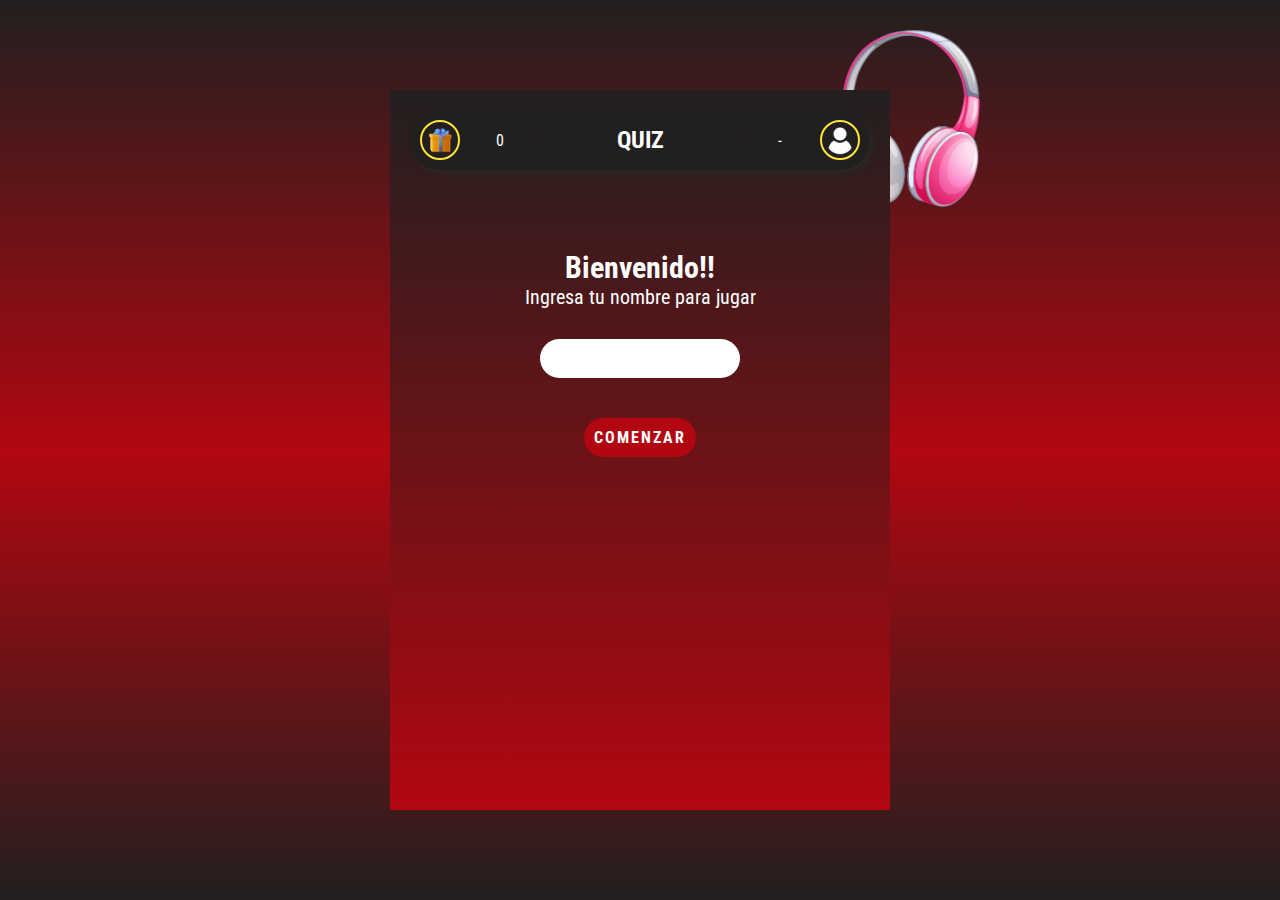
==== index.html @ a7d1b193 "Primera subida a repositorio de codigo funcional" ====
<!DOCTYPE html>
<html lang="es">
<head>
    <meta charset="UTF-8">
    <meta name="viewport" content="width=device-width, initial-scale=1.0">
    <link rel="stylesheet" href="estilo.css">
    <title>Game Quiz</title>
</head>
<body>
    <div class="container">
        <img src="img/auris.png" alt="" class="img">
        <header>
            <div class="puntaje">
                <img src="img/puntos.png" alt="">
                <span class="puntos">0</span>
            </div>
            <h1>QUIZ</h1>
            <div class="jugador">
                <span class="nombre">-</span>
                <img src="img/user.png" alt="">
            </div>
        </header>

        <!-- PANTALLA DE BIENVENIDA -->
        <main class="inicio">
            <h2>Bienvenido!!</h2>
            <p>Ingresa tu nombre para jugar</p>
            <input type="text" id="nombre">
            <button class="btn" id="comenzar">Comenzar</button>
        </main>
    </div>

    <script src="js/index.js"></script>
</body>
</html>
---- estilo.css ----
@import url('https://fonts.googleapis.com/css2?family=Roboto+Condensed:wght@100;200;300;400;500;600;700;800&display=swap');
*{
    margin: 0;
    padding: 0;
    box-sizing: border-box;
    font-family: 'Roboto Condensed';
}
body{
    height: 100vh;
    background:linear-gradient(#221f1f,#b20710,#221f1f);
    display: flex;
    align-items: center;
    justify-content: center;
}
.container{
    width: 500px;
    background: linear-gradient(#221f1f,#b20710);
    height: 80%;
    padding: 20px;
    position: relative;
}
.container .img{
    width: 140px;
    position: absolute;
    top: -60px;
    right: -90px;
    z-index: -1;

}
header{
    background-color: #221f1f;
    color: #fff;
    text-align: center;
    font-size: 12px;
    padding: 10px;
    border-radius: 50px;
    box-shadow: 3px 3px 5px #2a2929;
    display: flex;
    justify-content: space-between;
    align-items: center;
}
.inicio{
    text-align: center;
    padding-top: 80px;
    color: #fff;
    font-size: 20px;
}
.inicio input{
    display: block;
    width: 200px;
    margin: 10px auto;
    font-size: 16px;
    padding: 10px;
    border-radius: 50px;
    border: 0;
    text-align: center;
    margin-top: 30px;
}
.btn{
    background-color: #b20710;
    color: #fff;
    border: 0;
    padding: 10px;
    font-weight: bold;
    border-radius: 50px;
    margin-top: 30px;
    cursor: pointer;
    text-transform: uppercase;
    letter-spacing: 2px;
    font-size: 16px;
    transition: .3s;
}
.btn:hover{
    background-color: #221f1f;
}

.puntaje, .jugador{
    display: flex;
    align-items: center;
}
.puntaje img, .jugador img{
    width: 40px;
    background-color: #221f1f;
    border-radius: 50%;
    border: 2px solid #ffe43a;
    z-index: 2;
}
.puntaje .puntos{
    background-color: #221f1f;
    width: 90px;
    padding: 5px;
    border-radius: 0 30px 30px 0;
    margin-left: -5px;
    z-index: 0;
    font-size: 16px;

}

.jugador .nombre{
    background-color: #221f1f;
    width: 90px;
    padding: 5px;
    border-radius: 30px 0px 0px 30px;
    margin-right: -5px;
    font-size: 16px;
}
/* SECCION MENU DEL JUEGO */
.menu{
    margin-top: 30px;
    color: #fff;
    text-align: center;
}
.categorias{
    margin-top: 50px;
    display: grid;
    grid-template-columns: 170px 170px;
    gap:40px;
    justify-content: space-evenly;

}
.categoria{
    background-color: #221f1f;
    width: 170px;
    height: 90px;
    border-radius: 15px;
    color: #fff;
    position: relative;
    display: flex;
    align-items: end;
    padding: 20px;
    justify-content: center;
    cursor: pointer;
    

}
.categoria .foto-categoria{
    width: 80px;
    position: absolute;
    left: 50%;
    top: -35px;
    transform: translateX(-50%);
    transition: .3s;
}
.categoria:hover{
    box-shadow: 0px 0px 15px #ffe43a;
}
.categoria:hover .foto-categoria{
    scale: 1.2;
}

/* PANTALLA DE PREGUNTAS */
.juego{
    color: #fff;
    margin-top: 30px;
    text-align: center;
}
.juego .pregunta{
    margin: 10px 0 30px 0;
    font-size: 20px;
}
.juego .opcion{
    display: block;
    width: 90%;
    margin: auto;
    border: 0;
    font-size: 16px;
    margin-bottom: 20px;
    padding: 15px;
    border-radius: 20px;
    font-size: 18px;
    cursor: pointer;
}
.correcta{
    background-color: rgba(56, 255, 202,1);
}
.incorrecta{
    background-color: rgba(255, 56, 56, 1);
}
.no-events{
    pointer-events: none;
}

.efecto{
    animation: 1s zoom;
    
}
@keyframes zoom {
    0%{
        transform: scale(1);
        color: #fff;
        font-weight: bold;
    }
    40%{
        transform: scale(1.3);
        color: #ffe43a;
    }
    60%{
        transform: scale(1.3);
        color: #ffe43a;
    }  
    100%{
        transform: scale(1);
        color: #fff;
        font-weight: normal;
    }
}

.desabilitada{
    filter: grayscale(.9) opacity(.7);
}

/* SECCION FINAL */
.final{
    margin-top: 30px;
    text-align: center;
    color: #fff;
}
.final .medalla{
    position: relative;
    width: 100px;
    margin: 20px auto;
}
.final .medalla .nombre{
    position: absolute;
    top: 35px;
    left: 50%;
    transform: translateX(-50%);
}
.final img{
    display: block;
    width: 100px;
    margin: auto;
}
.final .puntaje-final{
    font-size: 50px;
    color: #fff;
    margin: 10px 0;
    display: inline-block;
}
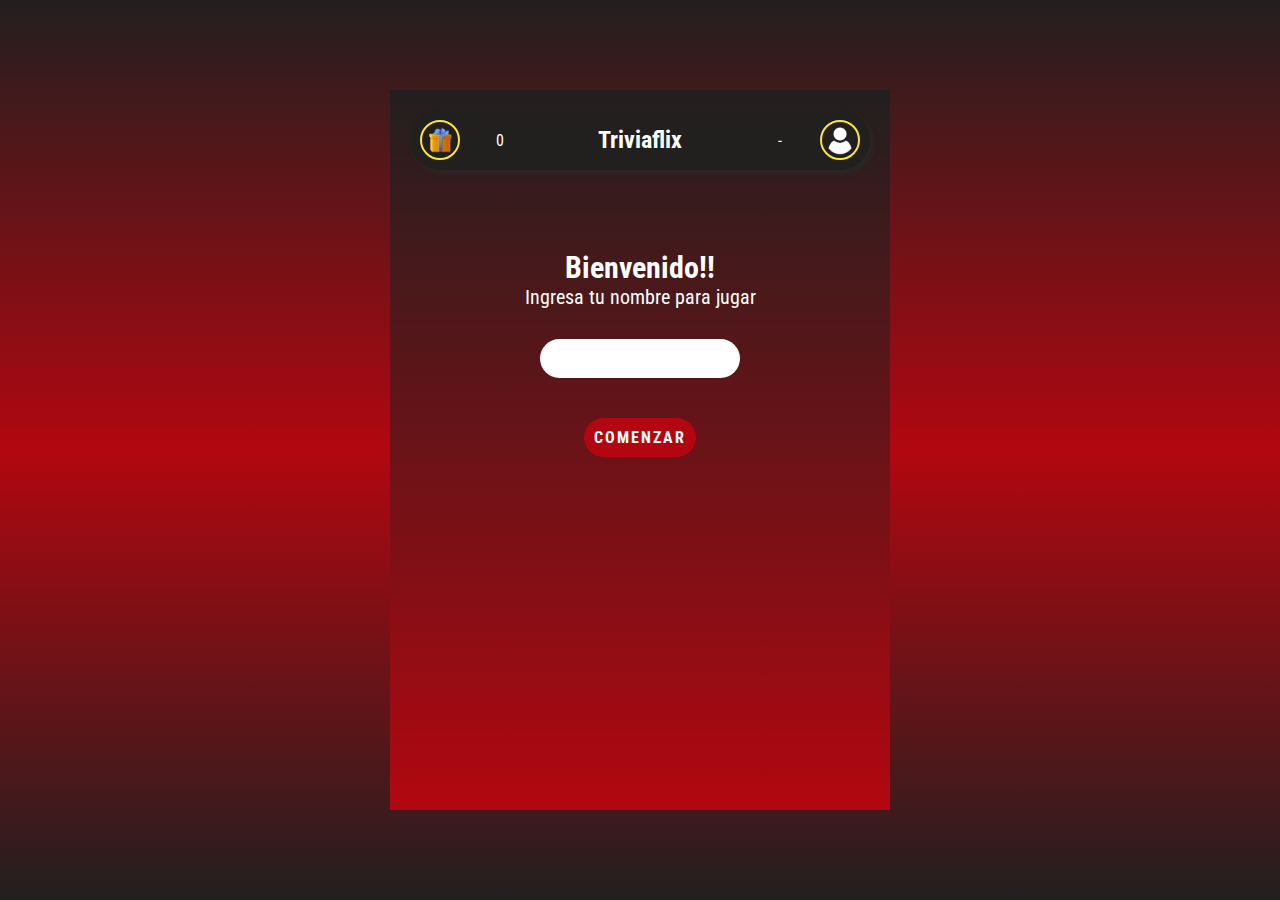
==== commit 51a62024: "Cambios en la pantalla final. HTML y Js" ====
--- a/index.html
+++ b/index.html
@@ -4,7 +4,7 @@
     <meta charset="UTF-8">
     <meta name="viewport" content="width=device-width, initial-scale=1.0">
     <link rel="stylesheet" href="estilo.css">
-    <title>Game Quiz</title>
+    <title>Triviaflix</title>
 </head>
 <body>
     <div class="container">
@@ -14,7 +14,7 @@
                 <img src="img/puntos.png" alt="">
                 <span class="puntos">0</span>
             </div>
-            <h1>QUIZ</h1>
+            <h1>Triviaflix</h1>
             <div class="jugador">
                 <span class="nombre">-</span>
                 <img src="img/user.png" alt="">
--- a/estilo.css
+++ b/estilo.css
@@ -232,7 +232,7 @@
     margin: auto;
 }
 .final .puntaje-final{
-    font-size: 50px;
+    font-size: 40px;
     color: #fff;
     margin: 10px 0;
     display: inline-block;
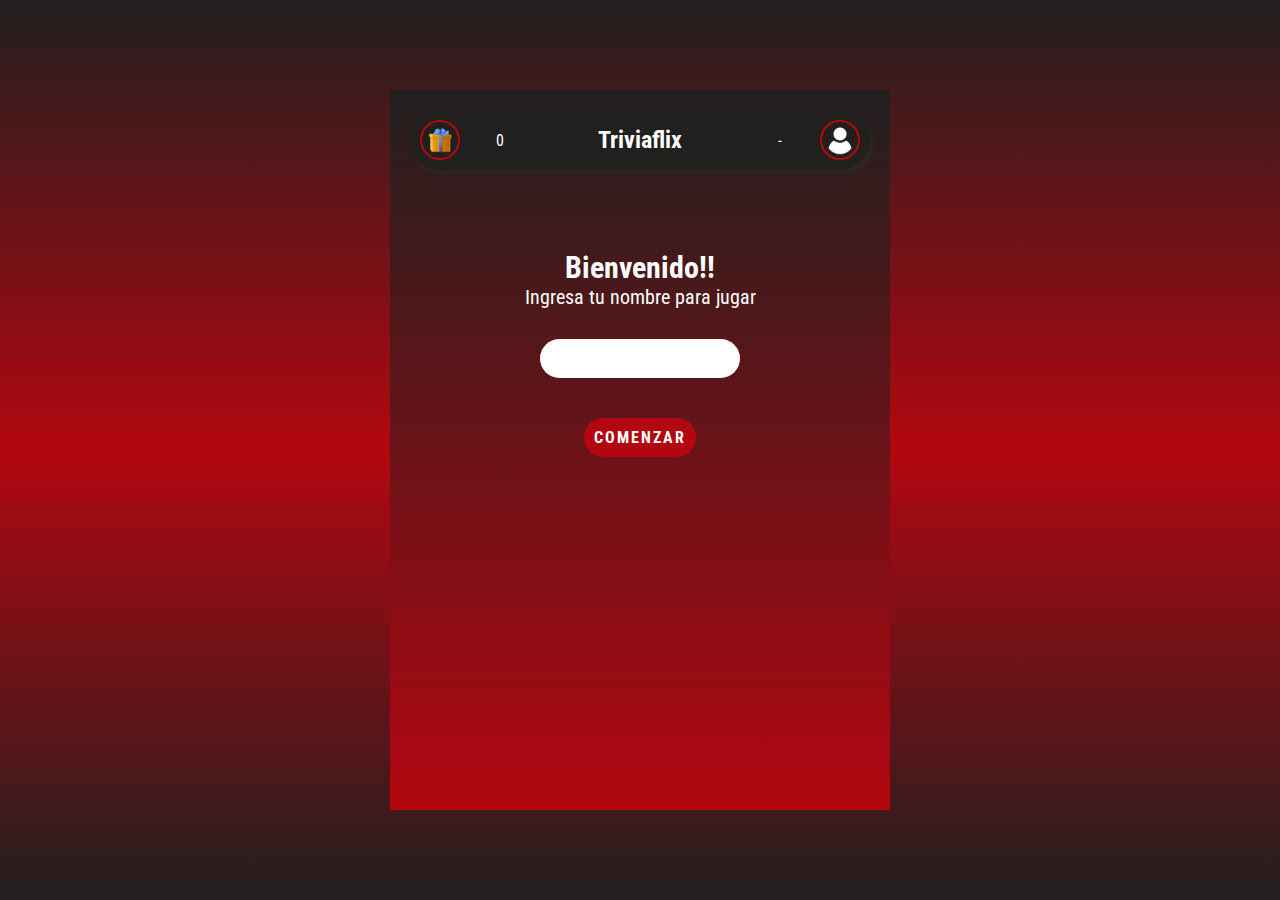
==== commit f7ab764e: "cambios finales" ====
--- a/index.html
+++ b/index.html
@@ -1,12 +1,15 @@
 <!DOCTYPE html>
 <html lang="es">
+
 <head>
     <meta charset="UTF-8">
     <meta name="viewport" content="width=device-width, initial-scale=1.0">
     <link rel="stylesheet" href="estilo.css">
     <title>Triviaflix</title>
 </head>
+
 <body>
+
     <div class="container">
         <img src="img/auris.png" alt="" class="img">
         <header>
@@ -32,4 +35,5 @@
 
     <script src="js/index.js"></script>
 </body>
+
 </html>--- a/estilo.css
+++ b/estilo.css
@@ -1,3 +1,4 @@
+
 @import url('https://fonts.googleapis.com/css2?family=Roboto+Condensed:wght@100;200;300;400;500;600;700;800&display=swap');
 *{
     margin: 0;
@@ -5,6 +6,8 @@
     box-sizing: border-box;
     font-family: 'Roboto Condensed';
 }
+
+
 body{
     height: 100vh;
     background:linear-gradient(#221f1f,#b20710,#221f1f);
@@ -12,6 +15,9 @@
     align-items: center;
     justify-content: center;
 }
+
+
+
 .container{
     width: 500px;
     background: linear-gradient(#221f1f,#b20710);
@@ -82,7 +88,7 @@
     width: 40px;
     background-color: #221f1f;
     border-radius: 50%;
-    border: 2px solid #ffe43a;
+    border: 2px solid #b20710;
     z-index: 2;
 }
 .puntaje .puntos{
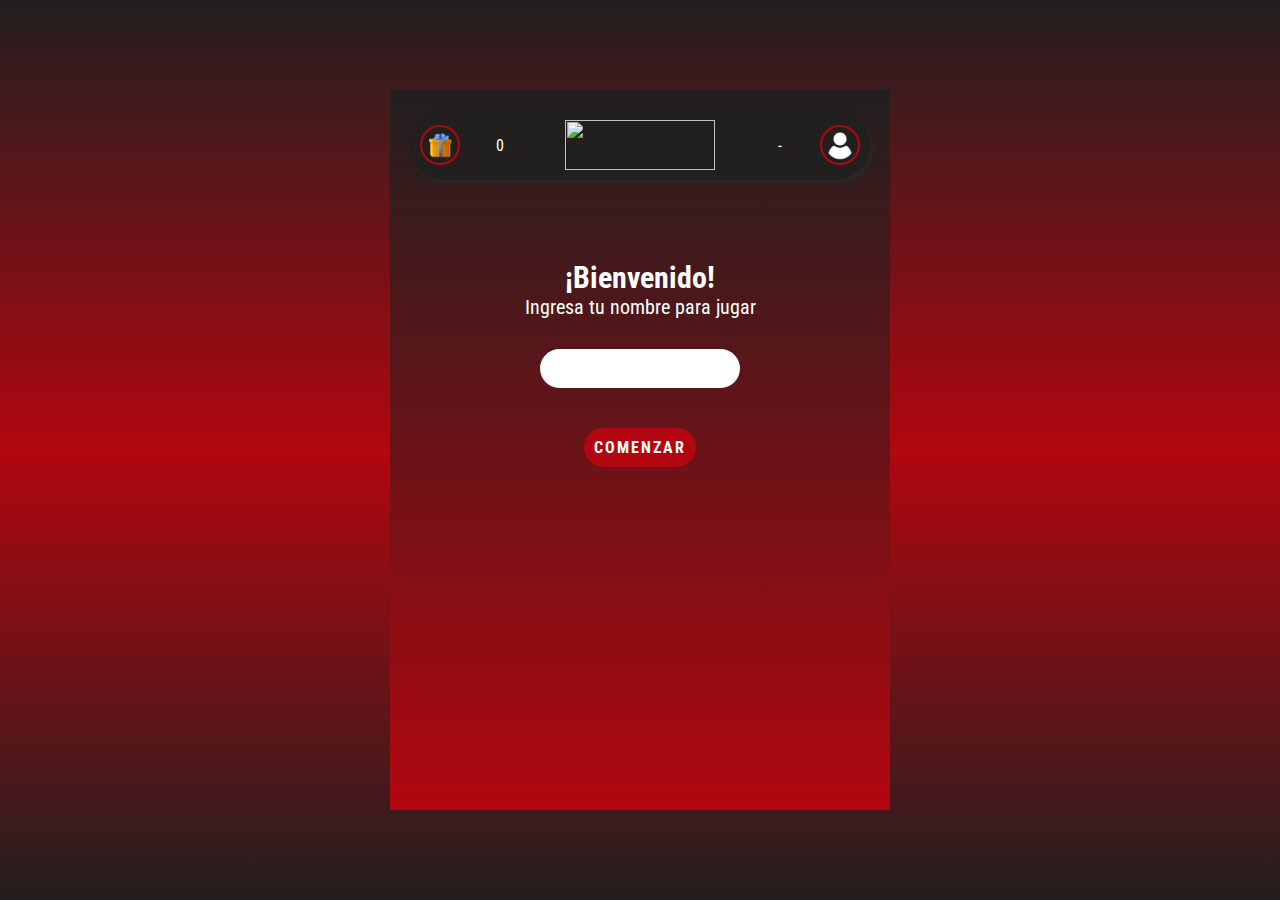
==== commit 708e9e41: "Cambios en html y css para añadir logo" ====
--- a/index.html
+++ b/index.html
@@ -17,7 +17,9 @@
                 <img src="img/puntos.png" alt="">
                 <span class="puntos">0</span>
             </div>
-            <h1>Triviaflix</h1>
+           
+            <img src="img/TriviaflixSinFondo.png" alt="" class="logo">
+            
             <div class="jugador">
                 <span class="nombre">-</span>
                 <img src="img/user.png" alt="">
@@ -26,7 +28,7 @@
 
         <!-- PANTALLA DE BIENVENIDA -->
         <main class="inicio">
-            <h2>Bienvenido!!</h2>
+            <h2>¡Bienvenido!</h2>
             <p>Ingresa tu nombre para jugar</p>
             <input type="text" id="nombre">
             <button class="btn" id="comenzar">Comenzar</button>
--- a/estilo.css
+++ b/estilo.css
@@ -83,14 +83,30 @@
 .puntaje, .jugador{
     display: flex;
     align-items: center;
-}
-.puntaje img, .jugador img{
+
+    
+}
+
+
+
+
+
+
+
+
+.puntaje img, .jugador img, .logo img{
     width: 40px;
     background-color: #221f1f;
     border-radius: 50%;
     border: 2px solid #b20710;
     z-index: 2;
 }
+
+.logo{
+    width: 150px;
+    height: 50px; 
+}
+
 .puntaje .puntos{
     background-color: #221f1f;
     width: 90px;
